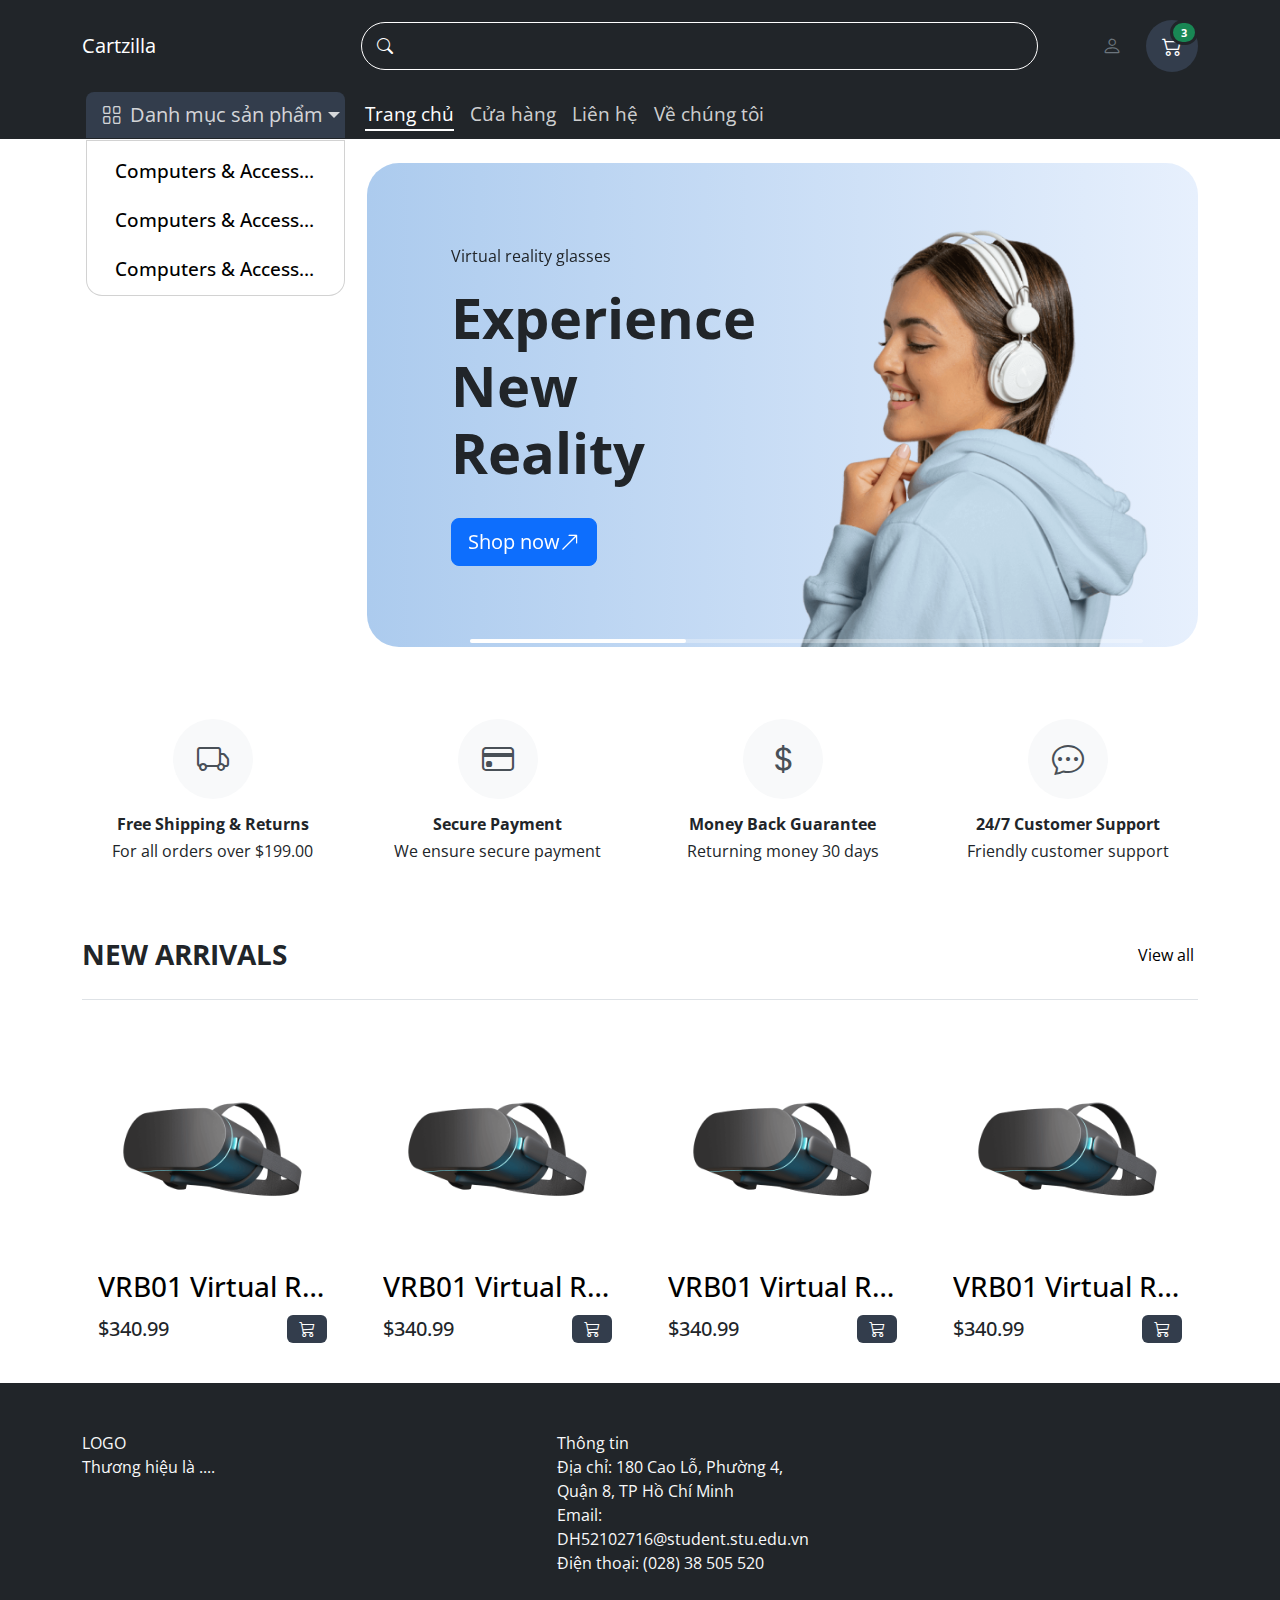
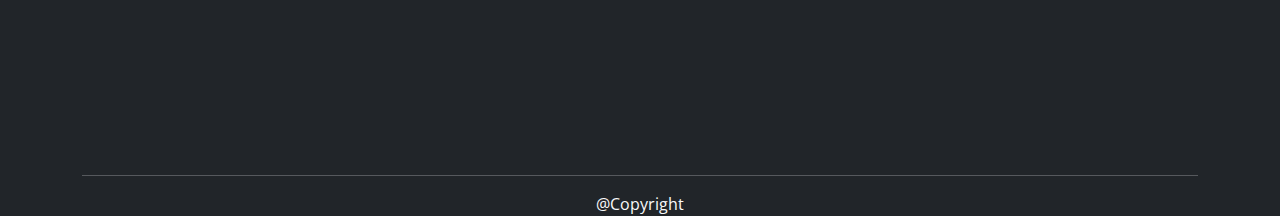
==== index.html @ fb04535e "first commit" ====
<!DOCTYPE html>
<html lang="en">
  <head>
    <meta charset="UTF-8" />
    <meta name="viewport" content="width=device-width, initial-scale=1.0" />
    <title>Home</title>
    <link
      href="https://cdn.jsdelivr.net/npm/bootstrap@5.2.3/dist/css/bootstrap.min.css"
      rel="stylesheet"
    />
    <link
      rel="stylesheet"
      href="https://cdn.jsdelivr.net/npm/bootstrap-icons@1.11.3/font/bootstrap-icons.min.css"
    />
    <link
      href="https://cdn.materialdesignicons.com/5.4.55/css/materialdesignicons.min.css"
      rel="stylesheet"
    />
    <link
      rel="stylesheet"
      href="https://cdn.jsdelivr.net/npm/swiper@11/swiper-bundle.min.css"
    />
    <link rel="stylesheet" href="./assets/css/styles.css" />
  </head>
  <body>
    <!-- Shopping cart offcanvas -->
    <div
      class="offcanvas offcanvas-end pb-sm-2 px-sm-2"
      id="shoppingCart"
      tabindex="-1"
      aria-labelledby="shoppingCartLabel"
      style="width: 500px"
      aria-modal="false"
      role="dialog"
    >
      <!-- Header -->
      <div class="offcanvas-header flex-column align-items-start py-3 pt-lg-4">
        <div
          class="d-flex align-items-center justify-content-between w-100 mb-3 mb-lg-4"
        >
          <h4 class="offcanvas-title" id="shoppingCartLabel">Shopping cart</h4>
          <button
            type="button"
            class="btn-close"
            data-bs-dismiss="offcanvas"
            aria-label="Close"
          ></button>
        </div>
      </div>

      <!-- Items -->
      <div class="offcanvas-body d-flex flex-column gap-4 pt-2">
        <!-- Item -->
        <div class="d-flex align-items-center">
          <a class="flex-shrink-0" href="shop-product-general-electronics.html">
            <img
              src="./assets/images/products/product-1.png"
              width="110"
              alt="iPhone 14"
            />
          </a>
          <div class="w-100 min-w-0 ps-2 ps-sm-3">
            <h5 class="d-flex animate-underline mb-2">
              <a
                class="d-block fs-sm fw-medium text-truncate animate-target"
                href="shop-product-general-electronics.html"
                >Apple iPhone 14 128GB White</a
              >
            </h5>
            <div class="h6 pb-1 mb-2">$899.00</div>
            <div class="d-flex align-items-center justify-content-between">
              <div class="count-input rounded-2">
                <button
                  type="button"
                  class="btn btn-icon btn-sm"
                  data-decrement=""
                  aria-label="Decrement quantity"
                >
                  <i class="bi bi-dash"></i>
                </button>
                <input
                  type="number"
                  class="form-control form-control-sm"
                  value="1"
                  readonly=""
                />
                <button
                  type="button"
                  class="btn btn-icon btn-sm"
                  data-increment=""
                  aria-label="Increment quantity"
                >
                  <i class="bi bi-plus"></i>
                </button>
              </div>
              <button
                type="button"
                class="btn-close fs-sm"
                data-bs-toggle="tooltip"
                data-bs-custom-class="tooltip-sm"
                data-bs-title="Remove"
                aria-label="Remove from cart"
              ></button>
            </div>
          </div>
        </div>

        <!-- Item -->
        <div class="d-flex align-items-center">
          <a
            class="position-relative flex-shrink-0"
            href="shop-product-general-electronics.html"
          >
            <img
              src="./assets/images/products/product-1.png"
              width="110"
              alt="iPad Pro"
            />
          </a>
          <div class="w-100 min-w-0 ps-2 ps-sm-3">
            <h5 class="d-flex animate-underline mb-2">
              <a
                class="d-block fs-sm fw-medium text-truncate animate-target"
                href="shop-product-general-electronics.html"
                >Tablet Apple iPad Pro M2</a
              >
            </h5>
            <div class="h6 pb-1 mb-2">$989.00</div>
            <div class="d-flex align-items-center justify-content-between">
              <div class="count-input rounded-2">
                <button
                  type="button"
                  class="btn btn-icon btn-sm"
                  data-decrement=""
                  aria-label="Decrement quantity"
                >
                  <i class="bi bi-dash"></i>
                </button>
                <input
                  type="number"
                  class="form-control form-control-sm"
                  value="1"
                  readonly=""
                />
                <button
                  type="button"
                  class="btn btn-icon btn-sm"
                  data-increment=""
                  aria-label="Increment quantity"
                >
                  <i class="bi bi-plus"></i>
                </button>
              </div>
              <button
                type="button"
                class="btn-close fs-sm"
                data-bs-toggle="tooltip"
                data-bs-custom-class="tooltip-sm"
                data-bs-title="Remove"
                aria-label="Remove from cart"
              ></button>
            </div>
          </div>
        </div>

        <!-- Item -->
        <div class="d-flex align-items-center">
          <a class="flex-shrink-0" href="shop-product-general-electronics.html">
            <img
              src="./assets/images/products/product-1.png"
              width="110"
              alt="Smart Watch"
            />
          </a>
          <div class="w-100 min-w-0 ps-2 ps-sm-3">
            <h5 class="d-flex animate-underline mb-2">
              <a
                class="d-block fs-sm fw-medium text-truncate animate-target"
                href="shop-product-general-electronics.html"
                >Smart Watch Series 7, White</a
              >
            </h5>
            <div class="h6 pb-1 mb-2">$429.00</div>
            <div class="d-flex align-items-center justify-content-between">
              <div class="count-input rounded-2">
                <button
                  type="button"
                  class="btn btn-icon btn-sm"
                  data-decrement=""
                  aria-label="Decrement quantity"
                >
                  <i class="bi bi-dash"></i>
                </button>
                <input
                  type="number"
                  class="form-control form-control-sm"
                  value="1"
                  readonly=""
                />
                <button
                  type="button"
                  class="btn btn-icon btn-sm"
                  data-increment=""
                  aria-label="Increment quantity"
                >
                  <i class="bi bi-plus"></i>
                </button>
              </div>
              <button
                type="button"
                class="btn-close fs-sm"
                data-bs-toggle="tooltip"
                data-bs-custom-class="tooltip-sm"
                data-bs-title="Remove"
                aria-label="Remove from cart"
              ></button>
            </div>
          </div>
        </div>
      </div>

      <!-- Footer -->
      <div class="offcanvas-header flex-column align-items-start">
        <div
          class="d-flex align-items-center justify-content-between w-100 mb-3 mb-md-4"
        >
          <span class="text-light-emphasis">Subtotal:</span>
          <span class="h6 mb-0">$2,317.00</span>
        </div>
        <div class="d-flex w-100 gap-3">
          <a class="btn btn-lg btn-secondary w-100" href="cart-detail.html"
            >View cart</a
          >
          <a
            class="btn btn-lg btn-primary w-100"
            href="checkout-v1-delivery-1.html"
            >Checkout</a
          >
        </div>
      </div>
    </div>
    <!-- Navigation bar (Page header) -->
    <header
      class="navbar navbar-expand-lg navbar-dark bg-dark d-block z-fixed z-3 p-0 header-top user-select-none"
    >
      <div class="container d-block py-1 py-lg-3 bg-dark">
        <div class="navbar-stuck-hide pt-1"></div>
        <div class="row flex-wrap align-items-center g-0">
          <div class="col col-lg-3 d-flex align-items-center">
            <button
              type="button"
              class="navbar-toggler me-2 me-lg-0"
              data-bs-toggle="offcanvas"
              data-bs-target="#navbarNav"
              aria-controls="navbarNav"
              aria-label="Toggle navigation"
            >
              <i class="bi bi-list"></i>
            </button>
            <a href="index.html" class="navbar-brand me-0"> Cartzilla </a>
          </div>
          <div
            class="col col-lg-9 d-flex align-items-center justify-content-end"
          >
            <!-- Search visible on screens > 991px wide (lg breakpoint) -->
            <div
              class="position-relative flex-fill d-none d-lg-block pe-4 pe-xl-5"
            >
              <i
                class="bi bi-search position-absolute top-50 translate-middle-y d-flex fs-lg text-white ms-3"
              ></i>
              <input
                type="search"
                class="form-control form-control-lg form-icon-start border-white rounded-pill"
                placeholder="Search the products"
              />
            </div>
            <div class="d-flex align-items-center">
              <!-- Navbar stuck nav toggler -->
              <button
                type="button"
                class="navbar-toggler d-none navbar-stuck-show me-3"
                data-bs-toggle="collapse"
                data-bs-target="#stuckNav"
                aria-controls="stuckNav"
                aria-expanded="false"
                aria-label="Toggle navigation in navbar stuck state"
              >
                <span class="navbar-toggler-icon"></span>
              </button>

              <!-- Search toggle button visible on screens < 992px wide (lg breakpoint) -->
              <button
                type="button"
                class="btn btn-icon btn-lg fs-xl btn-outline-secondary border-0 rounded-circle animate-shake d-lg-none p-3"
                data-bs-toggle="collapse"
                data-bs-target="#searchBar"
                aria-expanded="false"
                aria-controls="searchBar"
                aria-label="Toggle search bar"
              >
                <i class="bi bi-search"></i>
              </button>

              <!-- Account button visible on screens > 768px wide (md breakpoint) -->
              <a
                class="btn btn-icon btn-lg fs-lg btn-outline-secondary border-0 rounded-circle animate-shake d-none d-md-inline-flex"
                href="account-signin.html"
              >
                <i class="bi bi-person"></i>
                <span class="visually-hidden">Account</span>
              </a>

              <!-- Cart button -->
              <button
                type="button"
                class="btn btn-icon btn-lg btn-secondary position-relative rounded-circle ms-2 p-3"
                data-bs-toggle="offcanvas"
                data-bs-target="#shoppingCart"
                aria-controls="shoppingCart"
                aria-label="Shopping cart"
              >
                <span
                  class="position-absolute top-0 ms-2 badge text-bg-success border border-3 border-dark rounded-pill px-2 py-1"
                  style="font-size: 0.7rem"
                  >3</span
                >
                <span
                  class="top-0 start-0 d-flex align-items-center justify-content-center w-100 h-100 rounded-circle animate-slide-end fs-lg"
                >
                  <i class="bi bi-cart2"></i>
                </span>
              </button>
            </div>
          </div>
        </div>
        <div class="navbar-stuck-hide pb-1"></div>
      </div>
      <div
        class="position-absolute top-100 z-2 w-100 bg-dark d-lg-none collapse"
        id="searchBar"
      >
        <div class="container position-relative my-3">
          <i
            class="bi bi-search position-absolute top-50 translate-middle-y d-flex fs-lg text-white ms-3"
          ></i>
          <input
            type="search"
            class="form-control form-icon-start border-white rounded-pill"
            placeholder="Search the products"
            data-autofocus="collapse"
          />
        </div>
      </div>
      <div class="collapse navbar-stuck-hide" id="stuckNav">
        <nav
          class="offcanvas offcanvas-start"
          id="navbarNav"
          tabindex="-1"
          aria-labelledby="navbarNavLabel"
          style="width: 350px"
        >
          <div class="offcanvas-header py-3">
            <h5 class="offcanvas-title" id="navbarNavLabel">Menu</h5>
            <button
              type="button"
              class="btn-close"
              data-bs-dismiss="offcanvas"
              aria-label="Close"
            ></button>
          </div>
          <div class="offcanvas-body py-3 py-lg-0">
            <div class="container px-0 px-lg-3">
              <div class="row">
                <!-- Categories mega menu -->
                <div class="col-lg-3">
                  <div class="navbar-nav">
                    <div class="dropdown w-100">
                      <!-- Buttton visible on screens > 991px wide (lg breakpoint) -->
                      <div
                        class="cursor-pointer d-none d-lg-block show"
                        data-bs-toggle="dropdown"
                        data-bs-trigger="hover"
                        aria-expanded="true"
                      >
                        <button
                          type="button"
                          class="btn btn-lg btn-secondary dropdown-toggle w-100 rounded-bottom-0 justify-content-start pe-none"
                        >
                          <i class="bi bi-grid"></i>
                          <span class="ms-2 me-auto">Danh mục sản phẩm</span>
                        </button>
                      </div>

                      <!-- Buttton visible on screens < 992px wide (lg breakpoint) -->
                      <button
                        type="button"
                        class="btn btn-lg btn-secondary dropdown-toggle w-100 justify-content-start d-lg-none mb-2"
                        data-bs-toggle="dropdown"
                        data-bs-auto-close="outside"
                      >
                        <i class="bi bi-grid"></i>
                        <span class="ms-2 me-auto">Danh mục sản phẩm</span>
                      </button>

                      <!-- Mega menu -->
                      <ul
                        class="dropdown-menu dropdown-menu-static w-100 rounded-top-0 rounded-bottom-4 py-1 p-lg-1 show"
                        data-bs-popper="static"
                      >
                        <li class="d-lg-none pt-2">
                          <a
                            class="dropdown-item fw-medium"
                            href="shop-categories-electronics.html"
                          >
                            All Categories
                          </a>
                        </li>
                        <li class="dropend position-static">
                          <div class="position-relative rounded pt-2 pb-1 px-lg-2" data-bs-toggle="dropdown" data-bs-trigger="hover">
                            <a class="dropdown-item fw-medium stretched-link d-none d-lg-flex" href="shop-catalog-electronics.html">
                              <span class="text-truncate">Computers &amp; Accessories</span>
                            </a>
                            <div class="dropdown-item fw-medium text-wrap stretched-link d-lg-none">
                              Computers &amp; Accessories
                            </div>
                          </div>
                        </li>
                        <li class="dropend position-static">
                          <div class="position-relative rounded pt-2 pb-1 px-lg-2" data-bs-toggle="dropdown" data-bs-trigger="hover">
                            <a class="dropdown-item fw-medium stretched-link d-none d-lg-flex" href="shop-catalog-electronics.html">
                              <span class="text-truncate">Computers &amp; Accessories</span>
                            </a>
                            <div class="dropdown-item fw-medium text-wrap stretched-link d-lg-none">
                              Computers &amp; Accessories
                            </div>
                          </div>
                        </li>
                        <li class="dropend position-static">
                          <div class="position-relative rounded pt-2 pb-1 px-lg-2" data-bs-toggle="dropdown" data-bs-trigger="hover">
                            <a class="dropdown-item fw-medium stretched-link d-none d-lg-flex" href="shop-catalog-electronics.html">
                              <span class="text-truncate">Computers &amp; Accessories</span>
                            </a>
                            <div class="dropdown-item fw-medium text-wrap stretched-link d-lg-none">
                              Computers &amp; Accessories
                            </div>
                          </div>
                        </li>
                      </ul>
                    </div>
                  </div>
                </div>

                <!-- Navbar nav -->
                <div class="col-lg-9 d-lg-flex pt-3 pt-lg-0 ps-lg-0">
                  <ul class="navbar-nav position-relative">
                    <li class="nav-item dropdown me-lg-n1 me-xl-0">
                      <a class="nav-link active" href="#">Trang chủ</a>
                    </li>
                    <li
                      class="nav-item dropdown position-static me-lg-n1 me-xl-0"
                    >
                      <a class="nav-link" href="shop.html">Cửa hàng</a>
                    </li>
                    <li class="nav-item dropdown me-lg-n1 me-xl-0">
                      <a class="nav-link" href="contact.html">Liên hệ</a>
                    </li>
                    <li class="nav-item dropdown me-lg-n1 me-xl-0">
                      <a class="nav-link" href="about.html">Về chúng tôi</a>
                    </li>
                  </ul>
                </div>
              </div>
            </div>
          </div>
          <div class="offcanvas-header border-top px-0 py-3 mt-3 d-md-none">
            <div class="nav nav-justified w-100">
              <a class="nav-link border-end" href="account-signin.html">
                <i class="bi bi-person"></i>
                Đăng nhập
              </a>
              <a class="nav-link" href="account-wishlist.html">
                <i class="bi bi-person-add"></i>
                Đăng kí
              </a>
            </div>
          </div>
        </nav>
      </div>
    </header>
    <main class="content-wrapper">
      <div class="banner">
        <div class="container pt-4">
          <div class="row">
            <div class="col-lg-9 offset-lg-3">
              <div class="position-relative">
                <span
                  class="position-absolute top-0 start-0 w-100 h-100 rounded-5 d-none-dark rtl-flip"
                  style="
                    background: linear-gradient(
                      90deg,
                      #accbee 0%,
                      #e7f0fd 100%
                    );
                  "
                ></span>
                <span
                  class="position-absolute top-0 start-0 w-100 h-100 rounded-5 d-none d-block-dark rtl-flip"
                  style="
                    background: linear-gradient(
                      90deg,
                      #1b273a 0%,
                      #1f2632 100%
                    );
                  "
                ></span>
                <div class="row justify-content-center position-relative z-2">
                  <div
                    class="col-xl-12 col-xxl-12 d-flex align-items-center mt-xl-n3"
                  >
                    <div
                      class="swiper px-5 pe-xl-0 ps-xxl-0 me-xl-n5 h-100 w-100"
                    >
                      <div class="swiper-wrapper">
                        <!-- Slides -->
                        <div
                          class="swiper-slide text-center text-xl-start pt-lg-0 pt-5"
                        >
                          <div
                            class="row justify-content-center align-items-center position-relative z-2"
                          >
                            <div class="col-lg-5 col-12 ps-xl-5 banner-content">
                              <p class="text-body">Virtual reality glasses</p>
                              <h2 class="display-4 pb-2 pb-xl-4">
                                Experience New Reality
                              </h2>
                              <a
                                class="btn btn-lg btn-primary"
                                href="shop-catalog-electronics.html"
                              >
                                Shop now
                                <i class="bi bi-arrow-up-right"></i>
                              </a>
                            </div>
                            <div class="col-lg-7 col-12 banner-image">
                              <img src="./assets/images/Slider/01.png" alt="" />
                            </div>
                          </div>
                        </div>
                        <div
                          class="swiper-slide text-center text-xl-start pt-lg-0 pt-5"
                        >
                          <div
                            class="row justify-content-center align-items-center position-relative z-2"
                          >
                            <div class="col-lg-5 col-12 ps-xl-5 banner-content">
                              <p class="text-body">Virtual reality glasses</p>
                              <h2 class="display-4 pb-2 pb-xl-4">
                                Experience New Reality
                              </h2>
                              <a
                                class="btn btn-lg btn-primary"
                                href="shop-catalog-electronics.html"
                              >
                                Shop now
                                <i class="bi bi-arrow-up-right"></i>
                              </a>
                            </div>
                            <div class="col-lg-7 col-12 banner-image">
                              <img src="./assets/images/Slider/02.png" alt="" />
                            </div>
                          </div>
                        </div>
                        <div
                          class="swiper-slide text-center text-xl-start pt-lg-0 pt-5"
                        >
                          <div
                            class="row justify-content-center align-items-center position-relative z-2"
                          >
                            <div class="col-lg-5 col-12 ps-xl-5 banner-content">
                              <p class="text-body">Virtual reality glasses</p>
                              <h2 class="display-4 pb-2 pb-xl-4">
                                Experience New Reality
                              </h2>
                              <a
                                class="btn btn-lg btn-primary"
                                href="shop-catalog-electronics.html"
                              >
                                Shop now
                                <i class="bi bi-arrow-up-right"></i>
                              </a>
                            </div>
                            <div class="col-lg-7 col-12 banner-image">
                              <img src="./assets/images/Slider/03.png" alt="" />
                            </div>
                          </div>
                        </div>
                      </div>

                      <!-- If we need scrollbar -->
                      <div class="row justify-content-center">
                        <div class="col-xxl-10">
                          <div class="position-relative mx-5 mx-xxl-0">
                            <div class="swiper-scrollbar"></div>
                          </div>
                        </div>
                      </div>
                    </div>
                  </div>
                </div>
              </div>
            </div>
          </div>
        </div>
      </div>
      <div class="feature-style">
        <div class="container pt-5 mt-1 mt-sm-3 mt-lg-4">
          <div class="row row-cols-2 row-cols-md-4 g-4">
            <!-- Item -->
            <div class="col">
              <div class="d-flex flex-column flex-xxl-row align-items-center">
                <div
                  class="d-flex text-dark-emphasis bg-body-tertiary rounded-circle p-4 mb-3 mb-xxl-0"
                >
                  <i class="bi bi-truck"></i>
                </div>
                <div class="text-center text-xxl-start ps-xxl-3">
                  <h3 class="h6 mb-1">Free Shipping &amp; Returns</h3>
                  <p class="fs-sm mb-0">For all orders over $199.00</p>
                </div>
              </div>
            </div>

            <!-- Item -->
            <div class="col">
              <div class="d-flex flex-column flex-xxl-row align-items-center">
                <div
                  class="d-flex text-dark-emphasis bg-body-tertiary rounded-circle p-4 mb-3 mb-xxl-0"
                >
                  <i class="bi bi-credit-card"></i>
                </div>
                <div class="text-center text-xxl-start ps-xxl-3">
                  <h3 class="h6 mb-1">Secure Payment</h3>
                  <p class="fs-sm mb-0">We ensure secure payment</p>
                </div>
              </div>
            </div>

            <!-- Item -->
            <div class="col">
              <div class="d-flex flex-column flex-xxl-row align-items-center">
                <div
                  class="d-flex text-dark-emphasis bg-body-tertiary rounded-circle p-4 mb-3 mb-xxl-0"
                >
                  <i class="bi bi-currency-dollar"></i>
                </div>
                <div class="text-center text-xxl-start ps-xxl-3">
                  <h3 class="h6 mb-1">Money Back Guarantee</h3>
                  <p class="fs-sm mb-0">Returning money 30 days</p>
                </div>
              </div>
            </div>

            <!-- Item -->
            <div class="col">
              <div class="d-flex flex-column flex-xxl-row align-items-center">
                <div
                  class="d-flex text-dark-emphasis bg-body-tertiary rounded-circle p-4 mb-3 mb-xxl-0"
                >
                  <i class="bi bi-chat-dots"></i>
                </div>
                <div class="text-center text-xxl-start ps-xxl-3">
                  <h3 class="h6 mb-1">24/7 Customer Support</h3>
                  <p class="fs-sm mb-0">Friendly customer support</p>
                </div>
              </div>
            </div>
          </div>
        </div>
      </div>
      <div class="new-arrivals">
        <section class="container pt-5 mt-2 mt-sm-3 mt-lg-4">
          <!-- Heading -->
          <div
            class="d-flex align-items-center justify-content-between border-bottom pb-3 pb-md-4"
          >
            <h2 class="h3 mb-0">NEW ARRIVALS</h2>
            <div class="nav ms-3">
              <a
                class="nav-link animate-underline px-0 py-2"
                href="shop-catalog-electronics.html"
              >
                <span class="animate-target">View all</span>
                <i class="ci-chevron-right fs-base ms-1"></i>
              </a>
            </div>
          </div>

          <!-- Product grid -->
          <div class="row row-cols-2 row-cols-md-3 row-cols-lg-4 g-4 pt-4">
            <!-- Item -->
            <div class="col">
              <div
                class="product-card animate-underline hover-effect-opacity bg-body rounded"
              >
                <div class="position-relative">
                  <a
                    class="d-block rounded-top overflow-hidden p-3 p-sm-4"
                    href="shop-product-general-electronics.html"
                  >
                    <div class="product-card-image">
                      <img
                        src="./assets/images/products/product-1.png"
                        alt="VR Glasses"
                      />
                    </div>
                  </a>
                </div>
                <div class="w-100 min-w-0 px-1 pb-2 px-sm-3 pb-sm-3">
                  <h3 class="pb-1 mb-2">
                    <a
                      class="d-block fs-sm fw-medium text-truncate"
                      href="shop-product-general-electronics.html"
                    >
                      <span class="animate-target"
                        >VRB01 Virtual Reality Glasses</span
                      >
                    </a>
                  </h3>
                  <div
                    class="d-flex align-items-center justify-content-between"
                  >
                    <div class="h5 lh-1 mb-0">$340.99</div>
                    <button
                      type="button"
                      class="product-card-button btn btn-icon btn-secondary animate-slide-end ms-2"
                      aria-label="Add to Cart"
                    >
                      <i class="bi bi-cart3"></i>
                    </button>
                  </div>
                </div>
              </div>
            </div>
            <!-- Item -->
            <div class="col">
              <div
                class="product-card animate-underline hover-effect-opacity bg-body rounded"
              >
                <div class="position-relative">
                  <a
                    class="d-block rounded-top overflow-hidden p-3 p-sm-4"
                    href="shop-product-general-electronics.html"
                  >
                    <div class="product-card-image">
                      <img
                        src="./assets/images/products/product-1.png"
                        alt="VR Glasses"
                      />
                    </div>
                  </a>
                </div>
                <div class="w-100 min-w-0 px-1 pb-2 px-sm-3 pb-sm-3">
                  <h3 class="pb-1 mb-2">
                    <a
                      class="d-block fs-sm fw-medium text-truncate"
                      href="shop-product-general-electronics.html"
                    >
                      <span class="animate-target"
                        >VRB01 Virtual Reality Glasses</span
                      >
                    </a>
                  </h3>
                  <div
                    class="d-flex align-items-center justify-content-between"
                  >
                    <div class="h5 lh-1 mb-0">$340.99</div>
                    <button
                      type="button"
                      class="product-card-button btn btn-icon btn-secondary animate-slide-end ms-2"
                      aria-label="Add to Cart"
                    >
                      <i class="bi bi-cart3"></i>
                    </button>
                  </div>
                </div>
              </div>
            </div>
            <!-- Item -->
            <div class="col">
              <div
                class="product-card animate-underline hover-effect-opacity bg-body rounded"
              >
                <div class="position-relative">
                  <a
                    class="d-block rounded-top overflow-hidden p-3 p-sm-4"
                    href="shop-product-general-electronics.html"
                  >
                    <div class="product-card-image">
                      <img
                        src="./assets/images/products/product-1.png"
                        alt="VR Glasses"
                      />
                    </div>
                  </a>
                </div>
                <div class="w-100 min-w-0 px-1 pb-2 px-sm-3 pb-sm-3">
                  <h3 class="pb-1 mb-2">
                    <a
                      class="d-block fs-sm fw-medium text-truncate"
                      href="shop-product-general-electronics.html"
                    >
                      <span class="animate-target"
                        >VRB01 Virtual Reality Glasses</span
                      >
                    </a>
                  </h3>
                  <div
                    class="d-flex align-items-center justify-content-between"
                  >
                    <div class="h5 lh-1 mb-0">$340.99</div>
                    <button
                      type="button"
                      class="product-card-button btn btn-icon btn-secondary animate-slide-end ms-2"
                      aria-label="Add to Cart"
                    >
                      <i class="bi bi-cart3"></i>
                    </button>
                  </div>
                </div>
              </div>
            </div>
            <!-- Item -->
            <div class="col">
              <div
                class="product-card animate-underline hover-effect-opacity bg-body rounded"
              >
                <div class="position-relative">
                  <a
                    class="d-block rounded-top overflow-hidden p-3 p-sm-4"
                    href="shop-product-general-electronics.html"
                  >
                    <div class="product-card-image">
                      <img
                        src="./assets/images/products/product-1.png"
                        alt="VR Glasses"
                      />
                    </div>
                  </a>
                </div>
                <div class="w-100 min-w-0 px-1 pb-2 px-sm-3 pb-sm-3">
                  <h3 class="pb-1 mb-2">
                    <a
                      class="d-block fs-sm fw-medium text-truncate"
                      href="shop-product-general-electronics.html"
                    >
                      <span class="animate-target"
                        >VRB01 Virtual Reality Glasses</span
                      >
                    </a>
                  </h3>
                  <div
                    class="d-flex align-items-center justify-content-between"
                  >
                    <div class="h5 lh-1 mb-0">$340.99</div>
                    <button
                      type="button"
                      class="product-card-button btn btn-icon btn-secondary animate-slide-end ms-2"
                      aria-label="Add to Cart"
                    >
                      <i class="bi bi-cart3"></i>
                    </button>
                  </div>
                </div>
              </div>
            </div>
          </div>
        </section>
      </div>
    </main>
    <footer class="footer bg-dark text-light">
      <div class="footer-top">
        <div class="container pt-5 mt-1 mt-sm-3 mt-lg-4">
          <div class="row">
            <div class="col-lg-5 col-md-12 col-sm-12 col-12">
              <div class="footer-single-widget">
                <div class="widget-title">
                  <div class="footer-logo">
                    <a class="text-light" href="#"> LOGO </a>
                  </div>
                </div>
                <div class="widget-body">Thương hiệu là ....</div>
              </div>
            </div>
            <div class="col-lg-3 col-md-12 col-sm-12 col-12">
              <div class="footer-single-widget">
                <div class="widget-title">Thông tin</div>
                <div class="widget-body">
                  <div class="footer-useful-link">
                    <ul class="contact-list">
                      <li class="contact-item">
                        Địa chỉ: 180 Cao Lỗ, Phường 4, Quận 8, TP Hồ Chí Minh
                      </li>
                      <li class="contact-item">
                        Email: DH52102716@student.stu.edu.vn
                      </li>
                      <li class="contact-item">Điện thoại: (028) 38 505 520</li>
                    </ul>
                  </div>
                </div>
              </div>
            </div>
            <div class="col-lg-4 col-md-12 col-sm-12 col-12">
              <iframe
                src="https://www.google.com/maps/embed?pb=!1m18!1m12!1m3!1d6592.4985499755685!2d106.6789931371774!3d10.74041089759156!2m3!1f0!2f0!3f0!3m2!1i1024!2i768!4f13.1!3m3!1m2!1s0x31752f62a90e5dbd%3A0x674d5126513db295!2zVHLGsOG7nW5nIMSQ4bqhaSBo4buNYyBDw7RuZyBuZ2jhu4cgU8OgaSBHw7Ju!5e0!3m2!1svi!2s!4v1714125058390!5m2!1svi!2s"
                width="100%"
                height="250"
                style="border: 0"
                allowfullscreen=""
                loading="lazy"
                referrerpolicy="no-referrer-when-downgrade"
              ></iframe>
            </div>
          </div>
        </div>
      </div>
      <div class="footer-bottom">
        <div class="container pt-5 mt-1 mt-sm-3 mt-lg-4">
          <div class="row">
            <div class="col-12">
              <hr />
              <div class="footer-copyright text-center">@Copyright</div>
            </div>
          </div>
        </div>
      </div>
      <div class="back-to-top"><i class="bi bi-arrow-up"></i></div>
    </footer>
    <script
      src="https://cdnjs.cloudflare.com/ajax/libs/jquery/3.7.1/jquery.min.js"
      integrity="sha512-v2CJ7UaYy4JwqLDIrZUI/4hqeoQieOmAZNXBeQyjo21dadnwR+8ZaIJVT8EE2iyI61OV8e6M8PP2/4hpQINQ/g=="
      crossorigin="anonymous"
      referrerpolicy="no-referrer"
    ></script>
    <script
      src="https://cdn.jsdelivr.net/npm/@popperjs/core@2.11.6/dist/umd/popper.min.js"
      integrity="sha384-oBqDVmMz9ATKxIep9tiCxS/Z9fNfEXiDAYTujMAeBAsjFuCZSmKbSSUnQlmh/jp3"
      crossorigin="anonymous"
    ></script>
    <script
      src="https://cdn.jsdelivr.net/npm/bootstrap@5.2.3/dist/js/bootstrap.min.js"
      integrity="sha384-cuYeSxntonz0PPNlHhBs68uyIAVpIIOZZ5JqeqvYYIcEL727kskC66kF92t6Xl2V"
      crossorigin="anonymous"
    ></script>
    <script src="https://cdn.jsdelivr.net/npm/swiper@11/swiper-bundle.min.js"></script>
    <script src="./assets/js/main.js"></script>
    <script>
      const swiper = new Swiper('.swiper', {
        // Optional parameters
        direction: 'horizontal',
        loop: true,

        // And if we need scrollbar
        scrollbar: {
          el: '.swiper-scrollbar',
        },
        spaceBetween: 46,
      });
    </script>
  </body>
</html>
---- assets/css/styles.css ----
@import url("https://fonts.googleapis.com/css2?family=Open+Sans:ital,wght@0,300..800;1,300..800&display=swap");
:root {
  --primary-color: rgba(245,82,102);
  --bg-primary-color: #feeef0;
  --swiper-scrollbar-bg-color: hsla(0, 0%, 100%, 0.3);
  --swiper-scrollbar-drag-bg-color: #fff;
  --nav-text-color: hsla(0, 0%, 100%, 0.8);
}

/*=============== BASE ===============*/
* {
  box-sizing: border-box;
  padding: 0;
  margin: 0;
}

html {
  scroll-behavior: smooth;
}

body,
button,
input {
  font-family: "Open Sans", sans-serif;
}

body {
  margin: 0;
  transition: 0.4s; /*For animation dark mode*/
  box-sizing: border-box;
}

ul,
li {
  list-style: none;
  padding: 0;
  margin: 0;
}

a {
  text-decoration: none;
  color: black;
}

h1,
h2,
h3,
h4,
h5,
h6 {
  font-weight: bold !important;
}

img {
  max-width: 100%;
  height: auto;
}

i {
  display: inline-flex;
}

button {
  cursor: pointer;
  border: none;
  outline: none;
}
button:focus {
  border: none;
  box-shadow: none;
}

.bg-dark {
  background-color: rgb(34, 41, 52);
}

.swiper {
  width: 600px;
  height: 300px;
}

.bg-primary-subtle {
  background-color: var(--bg-primary-color);
}

.text-primary {
  color: var(--primary-color) !important;
}

.navbar {
  z-index: 100;
}

.navbar-toggler {
  border: none;
  display: flex;
  align-items: center;
}
.navbar-toggler i {
  font-size: 2rem;
}
.navbar-toggler:focus {
  box-shadow: none;
}

.navbar-nav .dropdown-toggle {
  display: flex;
  align-items: center;
}
.navbar-nav .dropdown-toggle[data-bs-toggle=dropdown]::after {
  display: block;
  border: none;
  content: "\f0142";
  font-family: "Material Design Icons";
  margin-left: auto;
  -webkit-transition: -webkit-transform 0.2s;
  transition: -webkit-transform 0.2s;
  transition: transform 0.2s;
  transition: transform 0.2s, -webkit-transform 0.2s;
  font-size: 1.05rem;
  position: absolute;
  right: 18px;
}
.navbar-nav .dropdown-toggle[aria-expanded=true]::after {
  transform: rotate(90deg);
}

.nav-link {
  color: #000;
  padding-left: 10px;
  display: flex;
  align-items: center;
}

.nav-link.active {
  color: #000 !important;
  border-left: 1px solid #000;
}

.sticky {
  position: fixed;
  top: 0;
  left: 0;
  right: 0;
  box-shadow: 0 5px 16px rgba(0, 0, 0, 0.1);
  backdrop-filter: blur(10px);
  animation: slideDown 0.35s ease-out;
  z-index: 9999;
}

.navbar-stuck-hide.collapse {
  display: block;
}

@media (min-width: 992px) {
  .navbar-expand-lg.navbar-stuck .navbar-stuck-hide.collapse:not(.show) {
    display: none;
  }
}
@keyframes slideDown {
  from {
    transform: translateY(-100%);
  }
  to {
    transform: translateY(0);
  }
}
.btn {
  display: inline-flex;
  align-items: center;
}

.btn-secondary {
  background-color: #333d4c;
  border: none;
}

.navbar-nav .btn-secondary {
  background-color: #eef1f6;
  color: #000;
}
.navbar-nav .btn-secondary:focus {
  color: #000;
  background-color: #eef1f6;
}

.back-to-top {
  padding: 10px;
  background-color: #fff;
  border: 1px solid #888;
  color: #000;
  display: flex;
  justify-content: center;
  align-items: center;
  position: fixed;
  right: 20px;
  bottom: 20px;
  border-radius: 100%;
  z-index: 9999;
  opacity: 0;
  visibility: hidden;
  cursor: pointer;
  transition: 0.3s;
}
.back-to-top:hover {
  background-color: #000;
  color: #fff;
}

.back-to-top.show {
  opacity: 1;
  visibility: visible;
}

.animate-shake:hover {
  color: #fff;
  background-color: transparent;
  -webkit-animation: shake-lr 0.7s cubic-bezier(0.455, 0.03, 0.515, 0.955) both;
  animation: shake-lr 0.7s cubic-bezier(0.455, 0.03, 0.515, 0.955) both;
}

@-webkit-keyframes shake-lr {
  0%, 100% {
    -webkit-transform: rotate(0deg);
    transform: rotate(0deg);
    -webkit-transform-origin: 50% 50%;
    transform-origin: 50% 50%;
  }
  10% {
    -webkit-transform: rotate(8deg);
    transform: rotate(8deg);
  }
  20%, 40%, 60% {
    -webkit-transform: rotate(-10deg);
    transform: rotate(-10deg);
  }
  30%, 50%, 70% {
    -webkit-transform: rotate(10deg);
    transform: rotate(10deg);
  }
  80% {
    -webkit-transform: rotate(-8deg);
    transform: rotate(-8deg);
  }
  90% {
    -webkit-transform: rotate(8deg);
    transform: rotate(8deg);
  }
}
@keyframes shake-lr {
  0%, 100% {
    -webkit-transform: rotate(0deg);
    transform: rotate(0deg);
    -webkit-transform-origin: 50% 50%;
    transform-origin: 50% 50%;
  }
  10% {
    -webkit-transform: rotate(8deg);
    transform: rotate(8deg);
  }
  20%, 40%, 60% {
    -webkit-transform: rotate(-10deg);
    transform: rotate(-10deg);
  }
  30%, 50%, 70% {
    -webkit-transform: rotate(10deg);
    transform: rotate(10deg);
  }
  80% {
    -webkit-transform: rotate(-8deg);
    transform: rotate(-8deg);
  }
  90% {
    -webkit-transform: rotate(8deg);
    transform: rotate(8deg);
  }
}
@media (min-width: 991px) {
  .navbar-nav .btn-secondary {
    background-color: #333d4c;
  }
}
input[type=search] {
  color: #fff;
}
input[type=search]:focus {
  color: #fff;
}

.form-control {
  background-color: transparent;
}
.form-control:focus {
  background-color: transparent;
}

.form-icon-start {
  padding-left: calc(2.375rem + 1px);
}

.count-input {
  background-color: #fff;
  border: 1px solid #cad0d9;
  border-radius: 12px;
  display: inline-flex;
  overflow: hidden;
  transform: translateZ(0);
}

.rounded-2 {
  border-radius: 0.375rem !important;
}

.count-input .btn {
  border: 0;
  border-radius: 0;
}
.count-input .btn:hover {
  background-color: #eef1f6;
  color: #181d25;
}
.count-input .btn-sm + .form-control {
  width: 3rem;
}
.count-input .form-control {
  -webkit-appearance: textfield;
  appearance: textfield;
  background-color: transparent;
  border: 0;
  border-radius: 0;
  font-weight: 500;
  padding: 0 0.25rem;
  text-align: center;
  width: 2.5rem;
}
.count-input .form-control:focus {
  box-shadow: none;
}

.bg-body-tertiary {
  background-color: rgb(245, 247, 250);
}
.bg-body-tertiary i {
  font-size: 2rem;
}

/*=============== BREAKPOINTS ===============*/
@media screen and (min-width: 991px) {
  .navbar-nav a {
    display: inline-block;
    color: var(--nav-text-color);
    font-size: 1.2rem;
  }
  .navbar-nav a:hover {
    color: #fff;
  }
  .navbar-nav .dropdown {
    cursor: pointer;
  }
  .navbar-nav .dropdown-toggle {
    cursor: pointer;
    color: var(--nav-text-color);
  }
  .navbar-nav .dropdown-item {
    color: #000;
  }
  .navbar-nav .dropdown-item:hover {
    color: #000;
  }
  .navbar-nav .nav-link::after {
    content: "";
    display: block;
    width: 0;
    height: 2px;
    background: #fff;
    transition: width 0.3s;
  }
  .navbar-nav .nav-link:hover::after {
    width: 100%;
  }
  .navbar-nav .nav-link.active {
    border-left: none;
    color: #fff !important;
  }
  .navbar-nav .nav-link.active::after {
    width: 100%;
  }
}

/*# sourceMappingURL=styles.css.map */
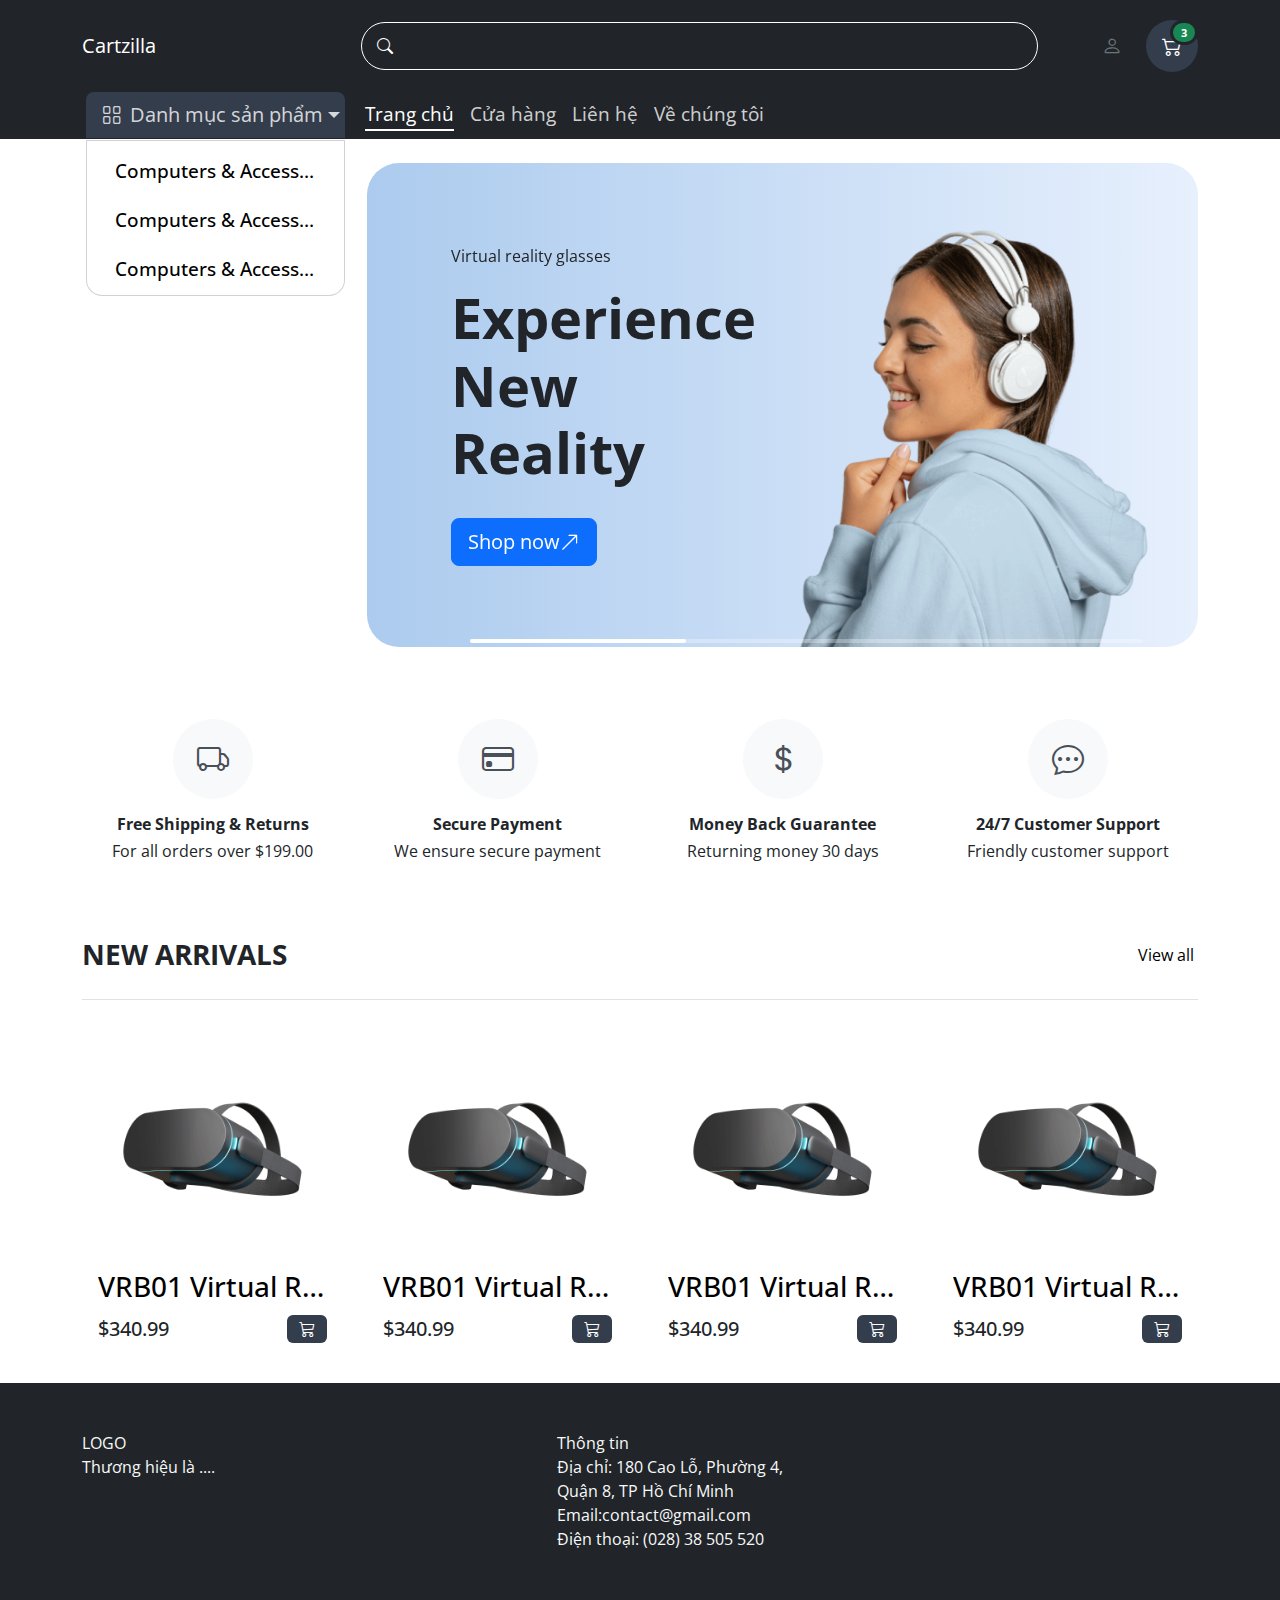
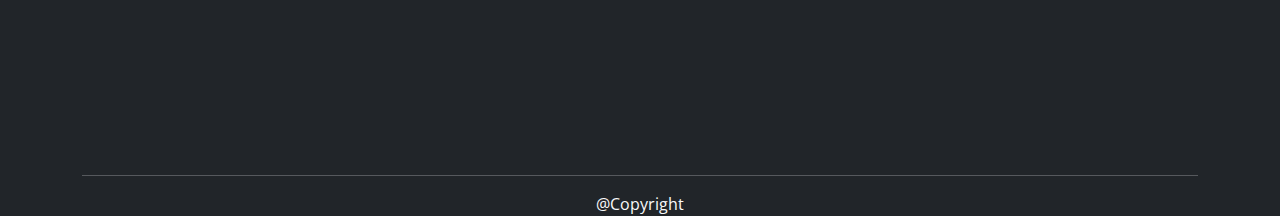
==== commit 3218343b: "add README" ====
--- a/index.html
+++ b/index.html
@@ -417,31 +417,64 @@
                           </a>
                         </li>
                         <li class="dropend position-static">
-                          <div class="position-relative rounded pt-2 pb-1 px-lg-2" data-bs-toggle="dropdown" data-bs-trigger="hover">
-                            <a class="dropdown-item fw-medium stretched-link d-none d-lg-flex" href="shop-catalog-electronics.html">
-                              <span class="text-truncate">Computers &amp; Accessories</span>
+                          <div
+                            class="position-relative rounded pt-2 pb-1 px-lg-2"
+                            data-bs-toggle="dropdown"
+                            data-bs-trigger="hover"
+                          >
+                            <a
+                              class="dropdown-item fw-medium stretched-link d-none d-lg-flex"
+                              href="shop-catalog-electronics.html"
+                            >
+                              <span class="text-truncate"
+                                >Computers &amp; Accessories</span
+                              >
                             </a>
-                            <div class="dropdown-item fw-medium text-wrap stretched-link d-lg-none">
+                            <div
+                              class="dropdown-item fw-medium text-wrap stretched-link d-lg-none"
+                            >
                               Computers &amp; Accessories
                             </div>
                           </div>
                         </li>
                         <li class="dropend position-static">
-                          <div class="position-relative rounded pt-2 pb-1 px-lg-2" data-bs-toggle="dropdown" data-bs-trigger="hover">
-                            <a class="dropdown-item fw-medium stretched-link d-none d-lg-flex" href="shop-catalog-electronics.html">
-                              <span class="text-truncate">Computers &amp; Accessories</span>
+                          <div
+                            class="position-relative rounded pt-2 pb-1 px-lg-2"
+                            data-bs-toggle="dropdown"
+                            data-bs-trigger="hover"
+                          >
+                            <a
+                              class="dropdown-item fw-medium stretched-link d-none d-lg-flex"
+                              href="shop-catalog-electronics.html"
+                            >
+                              <span class="text-truncate"
+                                >Computers &amp; Accessories</span
+                              >
                             </a>
-                            <div class="dropdown-item fw-medium text-wrap stretched-link d-lg-none">
+                            <div
+                              class="dropdown-item fw-medium text-wrap stretched-link d-lg-none"
+                            >
                               Computers &amp; Accessories
                             </div>
                           </div>
                         </li>
                         <li class="dropend position-static">
-                          <div class="position-relative rounded pt-2 pb-1 px-lg-2" data-bs-toggle="dropdown" data-bs-trigger="hover">
-                            <a class="dropdown-item fw-medium stretched-link d-none d-lg-flex" href="shop-catalog-electronics.html">
-                              <span class="text-truncate">Computers &amp; Accessories</span>
+                          <div
+                            class="position-relative rounded pt-2 pb-1 px-lg-2"
+                            data-bs-toggle="dropdown"
+                            data-bs-trigger="hover"
+                          >
+                            <a
+                              class="dropdown-item fw-medium stretched-link d-none d-lg-flex"
+                              href="shop-catalog-electronics.html"
+                            >
+                              <span class="text-truncate"
+                                >Computers &amp; Accessories</span
+                              >
                             </a>
-                            <div class="dropdown-item fw-medium text-wrap stretched-link d-lg-none">
+                            <div
+                              class="dropdown-item fw-medium text-wrap stretched-link d-lg-none"
+                            >
                               Computers &amp; Accessories
                             </div>
                           </div>
@@ -901,9 +934,7 @@
                       <li class="contact-item">
                         Địa chỉ: 180 Cao Lỗ, Phường 4, Quận 8, TP Hồ Chí Minh
                       </li>
-                      <li class="contact-item">
-                        Email: DH52102716@student.stu.edu.vn
-                      </li>
+                      <li class="contact-item">Email:contact@gmail.com</li>
                       <li class="contact-item">Điện thoại: (028) 38 505 520</li>
                     </ul>
                   </div>
